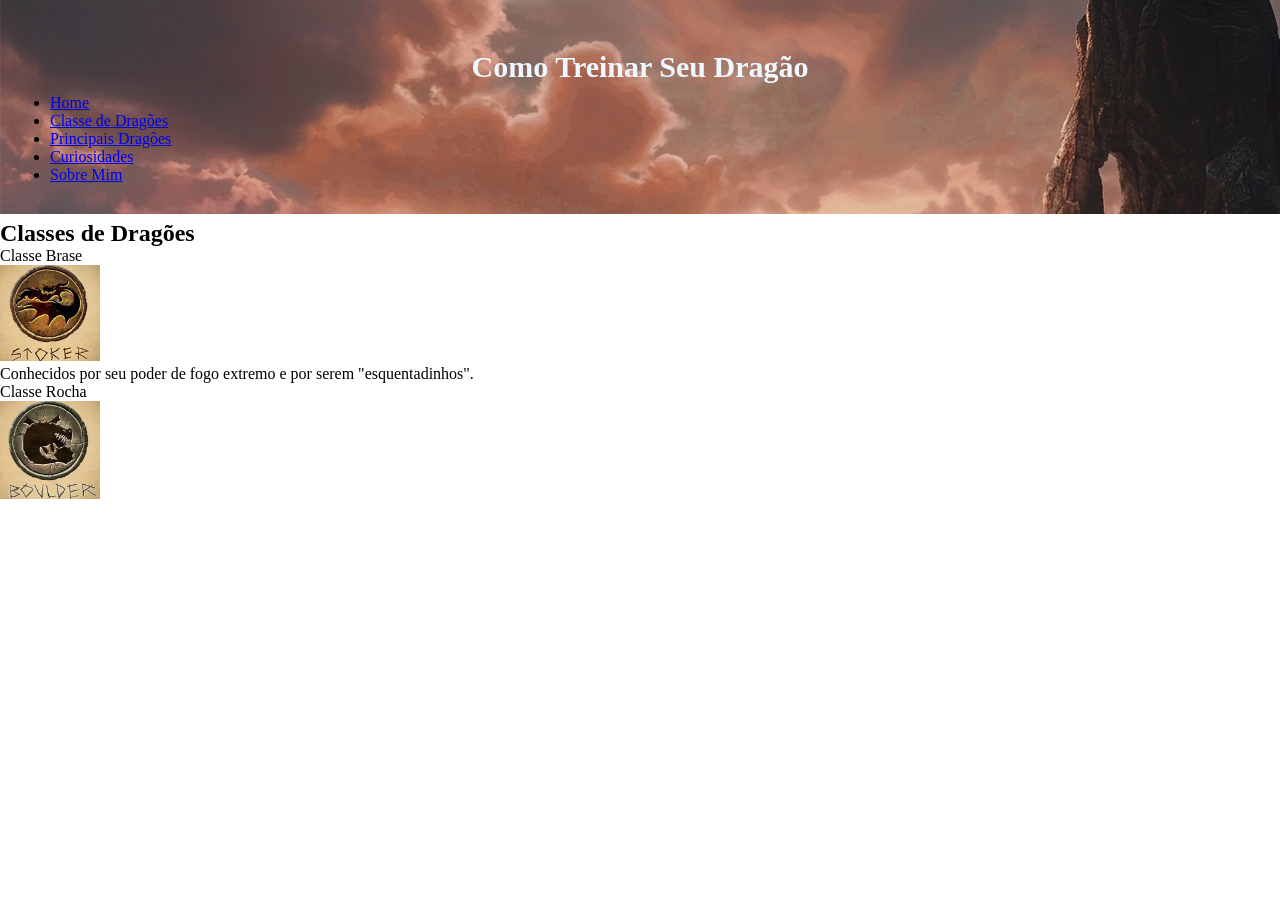
==== index.html @ 51e86da2 "Primeiro Commit" ====
<!doctype html>
<html lang="pt-BR">
  <head>
    <meta charset="UTF-8" />
    <meta name="viewport" content="width=device-width, initial-scale=1.0" />
    <title>Document</title>

    <link rel="stylesheet" href="css/meusite.css" />
  </head>
  <body>
    <header class="cabecalho">
      <h1>Como Treinar Seu Dragão</h1>
      <nav>
        <ul>
          <li><a href="#home">Home</a></li>
          <li><a href="#classe">Classe de Dragões</a></li>
          <li><a href="#principal">Principais Dragões</a></li>
          <li><a href="#curiosidade">Curiosidades</a></li>
          <li><a href="#sobremim">Sobre Mim</a></li>
        </ul>
      </nav>
    </header>
    <main id="home">
      <section id="classe" class="classe">
        <h2>Classes de Dragões</h2>

        <article class="classe-dragao">
          <div>
            <ul>
              <li>Classe Brase</li>
              <li>
                <img
                  src="img/brasa.jpg"
                  width="100"
                  alt="Classe Brassa ou Stoker"
                  loading="lazy"
                />
              </li>
            </ul>
            <p>Conhecidos por seu poder de fogo extremo e por serem "esquentadinhos".</p>
          </div>
          <div>
            <ul>
                <li>Classe Rocha </li>
                <li><img src="img/rocha.jpg"width="100"
                  alt="Classe Rocha ou Boulder"
                  loading="lazy"
                /></li>
            </ul>
          </div>
        </article>
      </section>
    </main>
  </body>
</html>
---- css/meusite.css ----
*{
    margin: 0;
    padding: 0;
    box-sizing: border-box;
    
}
.cabecalho{
    background-image: url(../img/fundo2.png);
    position: fixed;
    padding: 50px 50px 30px 50px;
    position: fixed;
    width: 100%;
    top: 0;
    z-index: 1000;
}
.cabecalho h1{
    color: aliceblue;
    text-align: center;
    font-size: 30px;
    margin-bottom: 10px;
}
h2{
    padding-top: 220px;
    color: black;
}
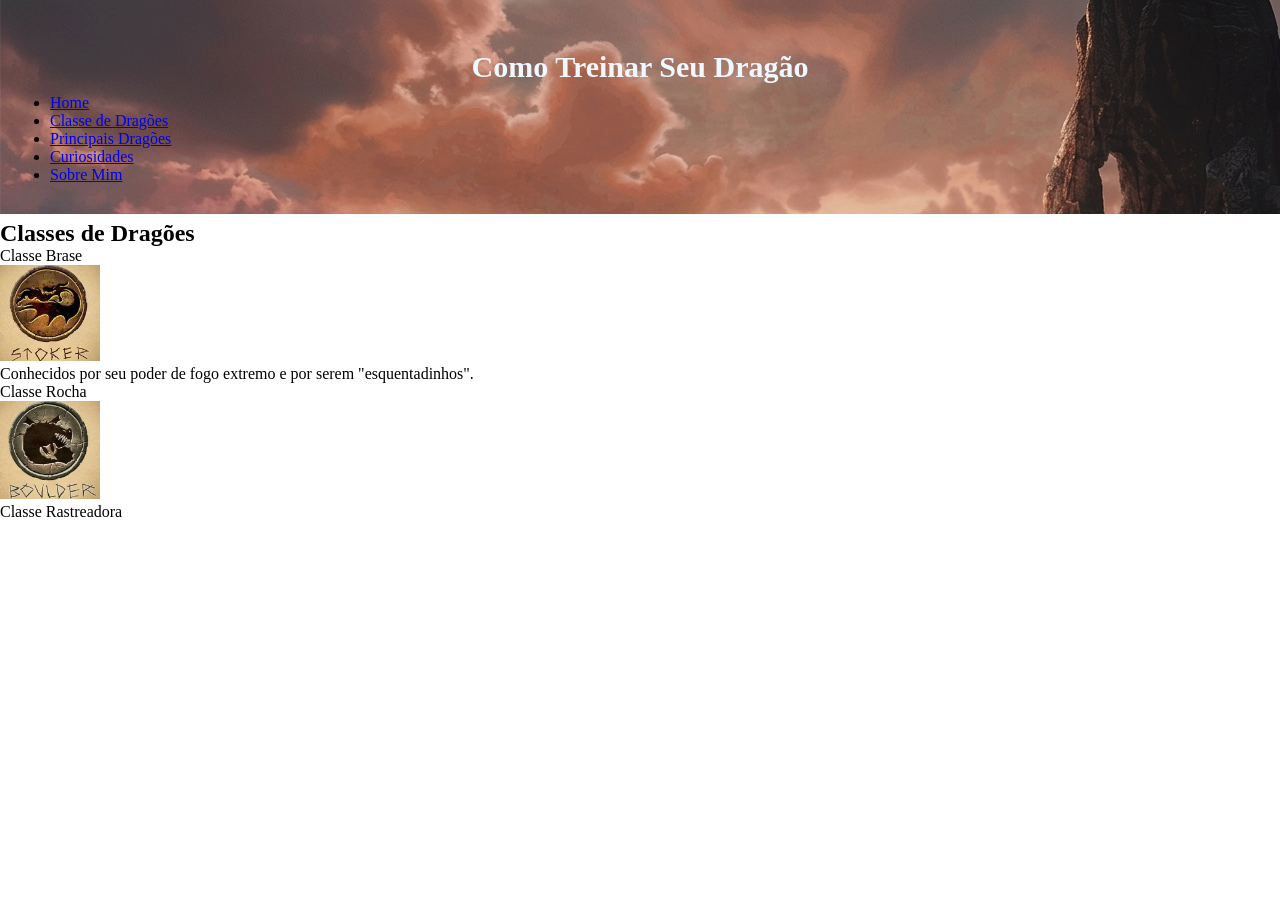
==== commit 877082d8: "Atualizacao  index.html Site sobremim" ====
--- a/index.html
+++ b/index.html
@@ -3,7 +3,7 @@
   <head>
     <meta charset="UTF-8" />
     <meta name="viewport" content="width=device-width, initial-scale=1.0" />
-    <title>Document</title>
+    <title>Sobre Mim</title>
 
     <link rel="stylesheet" href="css/meusite.css" />
   </head>
@@ -37,15 +37,27 @@
                 />
               </li>
             </ul>
-            <p>Conhecidos por seu poder de fogo extremo e por serem "esquentadinhos".</p>
+            <p>
+              Conhecidos por seu poder de fogo extremo e por serem
+              "esquentadinhos".
+            </p>
           </div>
           <div>
             <ul>
-                <li>Classe Rocha </li>
-                <li><img src="img/rocha.jpg"width="100"
+              <li>Classe Rocha</li>
+              <li>
+                <img
+                  src="img/rocha.jpg"
+                  width="100"
                   alt="Classe Rocha ou Boulder"
                   loading="lazy"
-                /></li>
+                />
+              </li>
+            </ul>
+          </div>
+          <div>
+            <ul>
+              <il>Classe Rastreadora</il>
             </ul>
           </div>
         </article>
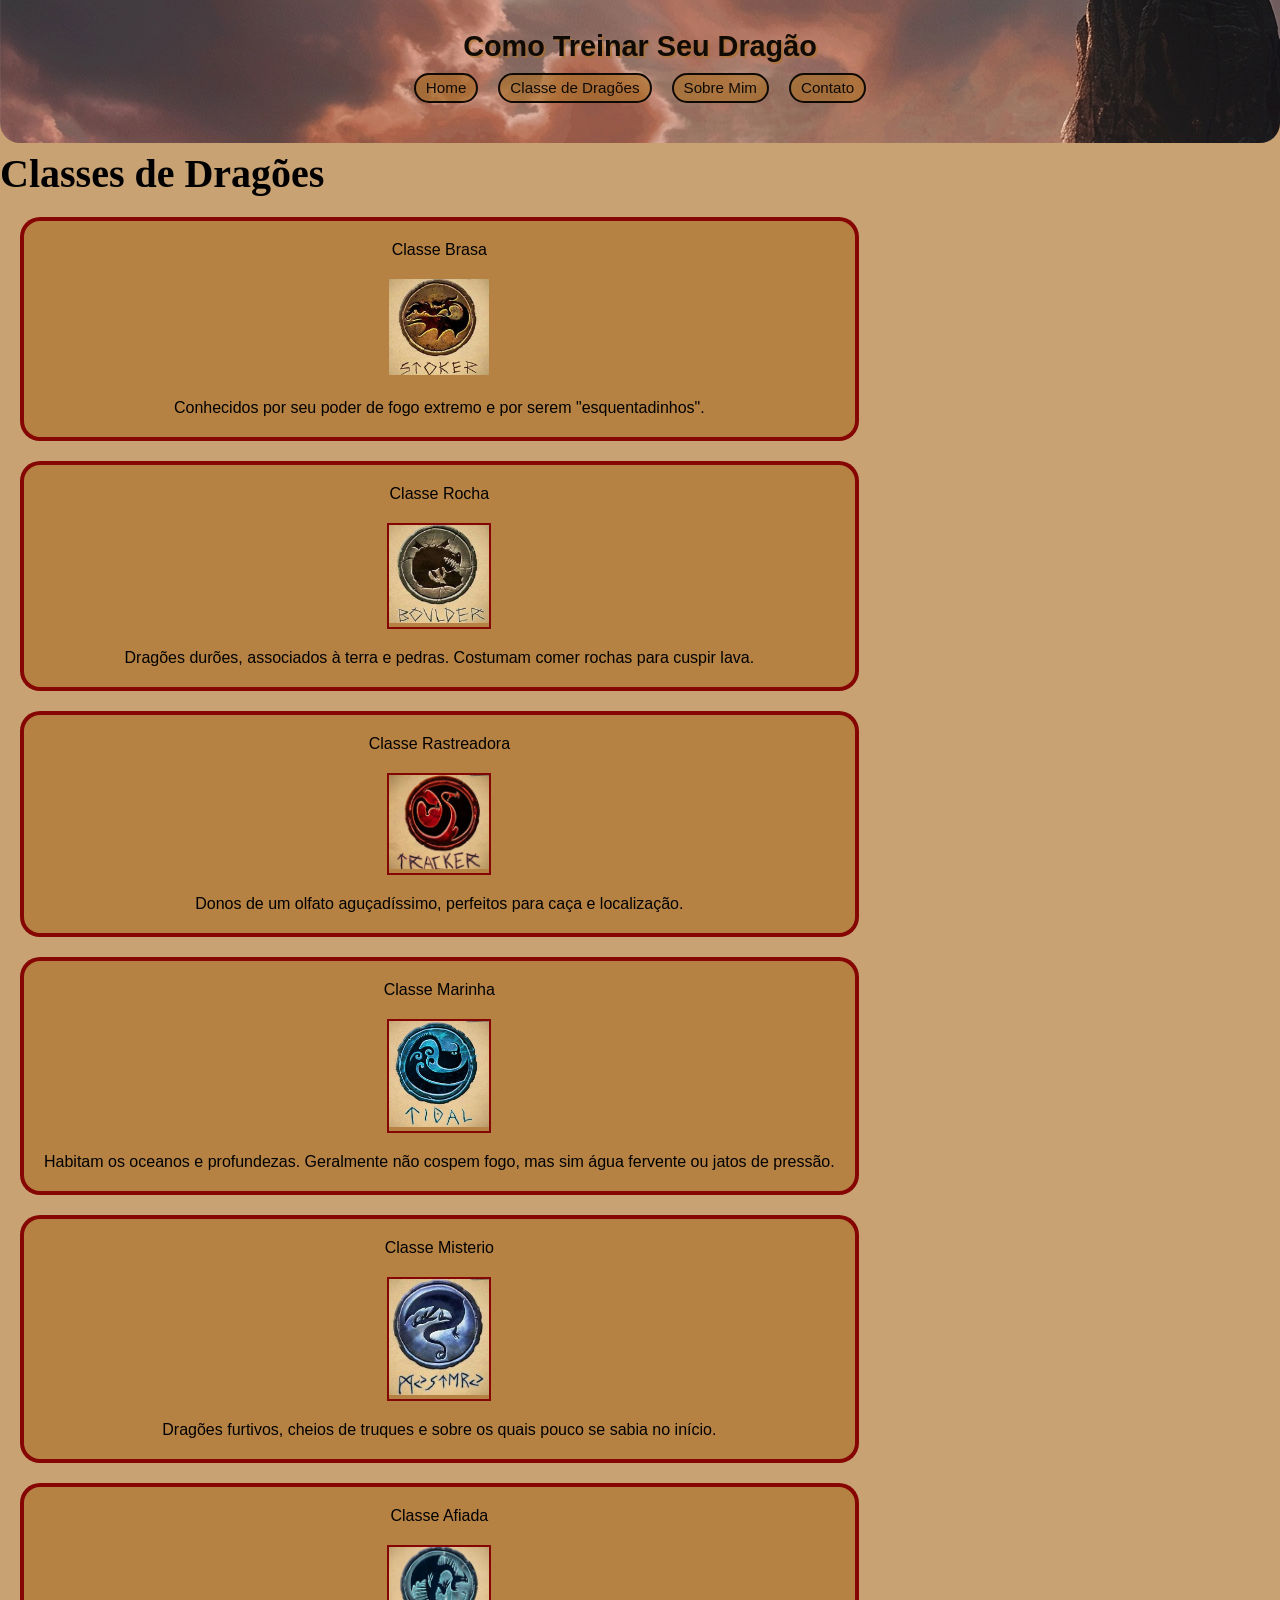
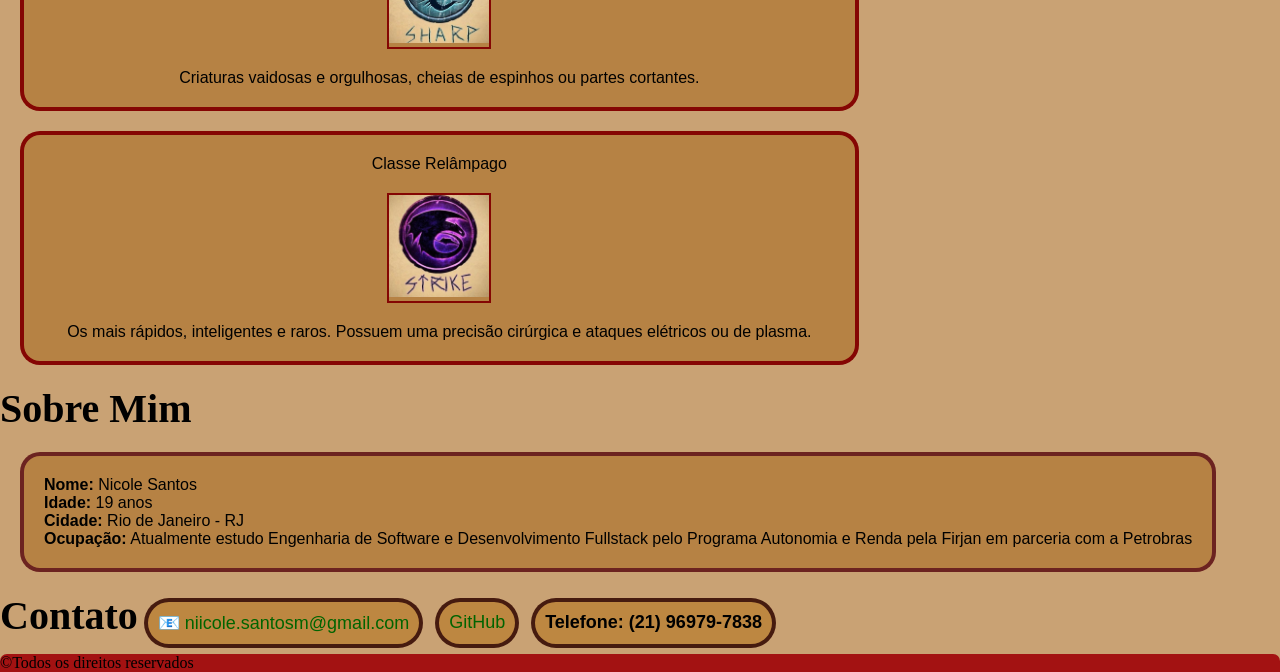
==== commit 724a8d18: "Atualizacao Site Pessoal" ====
--- a/index.html
+++ b/index.html
@@ -14,9 +14,8 @@
         <ul>
           <li><a href="#home">Home</a></li>
           <li><a href="#classe">Classe de Dragões</a></li>
-          <li><a href="#principal">Principais Dragões</a></li>
-          <li><a href="#curiosidade">Curiosidades</a></li>
-          <li><a href="#sobremim">Sobre Mim</a></li>
+          <li><a href="#sobremim ">Sobre Mim</a></li>
+          <li><a href="#contato">Contato</a></li>
         </ul>
       </nav>
     </header>
@@ -25,43 +24,148 @@
         <h2>Classes de Dragões</h2>
 
         <article class="classe-dragao">
-          <div>
-            <ul>
-              <li>Classe Brase</li>
-              <li>
-                <img
-                  src="img/brasa.jpg"
-                  width="100"
-                  alt="Classe Brassa ou Stoker"
-                  loading="lazy"
-                />
-              </li>
-            </ul>
+          <div class="box">
+            <p>Classe Brasa</p>
+            <div>
+              <img
+                src="img/brasa.jpg"
+                width="100"
+                alt="Classe Brassa ou Stoker"
+                loading="lazy"
+              />
+            </div>
+
             <p>
               Conhecidos por seu poder de fogo extremo e por serem
               "esquentadinhos".
             </p>
           </div>
-          <div>
-            <ul>
-              <li>Classe Rocha</li>
-              <li>
-                <img
-                  src="img/rocha.jpg"
-                  width="100"
-                  alt="Classe Rocha ou Boulder"
-                  loading="lazy"
-                />
-              </li>
-            </ul>
+          <div class="box">
+            <p>Classe Rocha</p>
+
+            <div class="img">
+              <img
+                src="img/rocha.jpg"
+                width="100"
+                alt="Classe Rocha ou Boulder"
+                loading="lazy"
+              />
+            </div>
+            <p>
+              Dragões durões, associados à terra e pedras. Costumam comer rochas
+              para cuspir lava.
+            </p>
           </div>
-          <div>
-            <ul>
-              <il>Classe Rastreadora</il>
-            </ul>
+          <div class="box">
+            <p>Classe Rastreadora</p>
+            <div class="img">
+              <img
+                src="img/rastreadora.jpg"
+                width="100"
+                alt="Classe Rastreadora ou Tracker"
+                loading="lazy"
+              />
+            </div>
+            <p>
+              Donos de um olfato aguçadíssimo, perfeitos para caça e
+              localização.
+            </p>
+          </div>
+          <div class="box">
+            <p>Classe Marinha</p>
+            <div class="img">
+              <img
+                src="img/marinha.jpg"
+                width="100"
+                alt="Classe Marinha ou Seafarer"
+                loading="lazy"
+              />
+            </div>
+            <p>
+              Habitam os oceanos e profundezas. Geralmente não cospem fogo, mas
+              sim água fervente ou jatos de pressão.
+            </p>
+          </div>
+          <div class="box">
+            <p>Classe Misterio</p>
+            <div class="img">
+              <img
+                src="img/misterio.jpg"
+                width="100"
+                alt="Classe Misterio ou Mysterious"
+                loading="lazy"
+              />
+            </div>
+            <p>
+              Dragões furtivos, cheios de truques e sobre os quais pouco se
+              sabia no início.
+            </p>
+          </div>
+          <div class="box">
+            <p>Classe Afiada</p>
+            <div class="img">
+              <img
+                src="img/afiada.jpg"
+                width="100"
+                alt="Classe Afiada ou Sharp"
+                loading="lazy"
+              />
+            </div>
+            <p>
+              Criaturas vaidosas e orgulhosas, cheias de espinhos ou partes
+              cortantes.
+            </p>
+          </div>
+          <div class="box">
+            <p>Classe Relâmpago</p>
+            <div class="img">
+              <img
+                src="img/relampago.jpg"
+                width="100"
+                alt="Classe Relâmpago ou Strike"
+                loading="lazy"
+              />
+            </div>
+            <p>
+              Os mais rápidos, inteligentes e raros. Possuem uma precisão
+              cirúrgica e ataques elétricos ou de plasma.
+            </p>
           </div>
         </article>
       </section>
+      <section class="sobremim" id="sobremim">
+        <h2>Sobre Mim</h2>
+
+        <section class="maisinfo">
+          <div>
+            <p><b>Nome:</b> Nicole Santos</p>
+            <p><b>Idade:</b> 19 anos</p>
+            <p><b>Cidade:</b> Rio de Janeiro - RJ</p>
+            <p>
+              <b>Ocupação:</b> Atualmente estudo Engenharia de Software e
+              Desenvolvimento Fullstack pelo Programa Autonomia e Renda pela
+              Firjan em parceria com a Petrobras
+            </p>
+          </div>
+        </section>
+        <section class="contato" id="contato">
+          <h2>Contato</h2>
+          <div class="contato">
+            <a href="malito:niicole.santosm@gmail.com" >📧 niicole.santosm@gmail.com</a><br>
+            
+          </div>
+          <div class="contato">
+            <a href="https://github.com/NicoleSotnas" target="_blank">GitHub</a>
+
+          </div>
+          <div class="contato">
+            <p><b>Telefone: (21) 96979-7838</b></p>
+          </div>
+        </section>
+      </section>
     </main>
+    <footer>
+      <p>&copy;Todos os direitos reservados</p>
+    </footer>
   </body>
 </html>
--- a/css/meusite.css
+++ b/css/meusite.css
@@ -1,26 +1,236 @@
-
-*{
-    margin: 0;
-    padding: 0;
-    box-sizing: border-box;
-    
-}
-.cabecalho{
-    background-image: url(../img/fundo2.png);
-    position: fixed;
-    padding: 50px 50px 30px 50px;
-    position: fixed;
-    width: 100%;
-    top: 0;
-    z-index: 1000;
-}
-.cabecalho h1{
-    color: aliceblue;
-    text-align: center;
-    font-size: 30px;
-    margin-bottom: 10px;
-}
-h2{
-    padding-top: 220px;
-    color: black;
-}+* {
+  margin: 0;
+  padding: 0;
+  box-sizing: border-box;
+}
+body {
+  background-color: #ad712ca7 /*#f4f4f4*/;
+}
+header {
+  position: static;
+}
+main {
+  display: flex;
+  position: relative;
+  margin-top: 50px;
+  flex-wrap: wrap;
+}
+.cabecalho {
+  background-image: url(../img/fundo2.png);
+  /*position: fixed;*/
+  padding: 30px 0px;
+  position: fixed;
+  width: 100%;
+  top: 0;
+  z-index: 1000;
+  border-radius: 0px 0px 20px 20px;
+  flex-wrap: wrap;
+}
+
+.cabecalho h1 {
+  text-align: center;
+  color: #0a0602f6;
+  font-size: 1.8rem;
+  font-family: "Arial", sans-serif;
+  text-shadow: 2px 2px #ad712ca7;
+  flex-wrap: wrap;
+}
+
+.cabecalho nav ul {
+  display: flex;
+  justify-content: center;
+  list-style: none;
+  gap: 6px;
+  flex-wrap: wrap;
+  max-width: 300%;
+  margin: 10px auto;
+}
+.cabecalho nav li {
+  display: flex;
+  background-color: #ad712ca7;
+  border: 2px solid #0a0602f6;
+  border-radius: 50px;
+  width: 155spx;
+  line-height: 6px;
+  flex-wrap: wrap;
+  justify-content: center;
+}
+.cabecalho nav a {
+  text-decoration: none;
+  display: flex;
+  color: #0a0602f6;
+  font-size: 0.95rem;
+  font-family: "Arial", sans-serif;
+  padding: 10px 10px;
+  border-radius: 5px;
+  background-color: transparent;
+}
+.classe {
+  padding-top: 160px;
+}
+h2 {
+  color: black;
+  font-size: 40px;
+}
+div.box {
+  font-family: Arial, Helvetica, sans-serif;
+  background-color: #ad712ca7;
+  display: flex;
+  flex-wrap: wrap;
+  flex-direction: column;
+  gap: 20px;
+}
+div.box {
+  display: flex;
+  flex-wrap: wrap;
+  justify-content: center;
+  align-items: center;
+  margin-bottom: 20px;
+  border: 4px solid #830202f6;
+  border-radius: 20px;
+  padding: 20px;
+  margin: 20px;
+}
+div.img {
+  border: 2.5px solid #830202f6;
+}
+div.p {
+  display: flex;
+  flex-wrap: wrap;
+  justify-content: center;
+  align-items: center;
+}
+.maisinfo {
+  font-family: Arial, Helvetica, sans-serif;
+  display: flex;
+  flex-wrap: wrap;
+  flex-direction: column;
+  gap: 20px;
+  
+}
+section.maisinfo {
+  background-color: #ad712ca7;
+  display: flex;
+  flex-wrap: wrap;
+  justify-content: center;
+  align-items: center;
+  margin-bottom: 20px;
+  border: 4px solid #692020f6;
+  border-radius: 20px;
+  padding: 20px;
+  margin: 20px;
+}
+
+section.maisinfo.p {
+  font-family: Arial, Helvetica, sans-serif;
+  display: flex;
+  flex-wrap: wrap;
+  justify-content: center;
+  align-items: center;
+  text-align: center;
+  margin: 10px 0;
+  line-height: 1.5;
+}
+div.contato {
+  font-family: "Arial", sans-serif;
+  display: flex;
+  justify-content: center;
+  text-align: center;
+  margin: 6px;
+  text-decoration: none;
+  padding: 10px;
+  line-height: auto;
+  border-radius: 30px;
+  font-size: 18px;
+  box-sizing: border-box;
+  border: 4px solid rgba(46, 6, 6, 0.826);
+  transition:
+    background-color 0.3s,
+    transform 0.2s;
+  background-color: rgba(183, 123, 41, 0.681);
+}
+.contato a {
+  text-decoration: none;
+  color: darkgreen;
+}
+.contato a:hover {
+  text-decoration: none;
+  color: blue;
+}
+
+footer {
+  background-color: rgb(163, 18, 18);
+  border-radius: 7px 7px 0px 0px;
+}
+
+.classe-dragao.div.box,
+.classe-dragao.div.box .img,
+.classe-dragao.div.box.p {
+  display: grid;
+  grid-template-columns: 1fr;
+  display: flex;
+  gap: 6px;
+}
+@media (min-width: 768px) {
+  .classe-dragao.div.box,
+  .classe-dragao.div.box .img,
+  .classe-dragao.div.box.p {
+    grid-template-columns: 1fr 1fr;
+  }
+}
+@media (min-width: 1024px) {
+  .classe-dragao.div.box,
+  .classe-dragao.div.box .img,
+  .classe-dragao.div.box.p {
+    grid-template-columns: repeat(3, 1fr);
+  }
+}
+@media (min-width: 768px) {
+  .cabecalho nav ul {
+    max-width: 100%;
+    flex-direction: row;
+    justify-content: center;
+    gap: 20px;
+  }
+}
+@media (min-width: 768px) {
+  .classe {
+    padding-top: 100px;
+  }
+}
+.sobremim.maisinfo,
+.sobremim.maisinfo.div,
+.sobremim.maisinfo.div.p {
+  display: grid;
+  grid-template-columns: 1fr;
+  display: flex;
+}
+@media (min-width: 768px) {
+  .sobremim.maisinfo,
+  .sobremim.maisinfo.div,
+  .sobremim.maisinfo.div.p {
+    grid-template-columns: 1fr 1fr;
+    display: flex;
+  }
+}
+@media (min-width: 1024px) {
+  .sobremim.maisinfo,
+  .sobremim.maisinfo.div,
+  .sobremim.maisinfo.div.p {
+    grid-template-columns: repeat(3, 1fr);
+    display: flex;
+  }
+}
+.contato,
+.contato a,
+.contato p {
+  display: grid;
+}
+@media (min-width: 768px) {
+  .contato,
+  .contato a,
+  .contato p {
+    grid-template-columns: 1fr;
+    display: flex;
+  }
+}
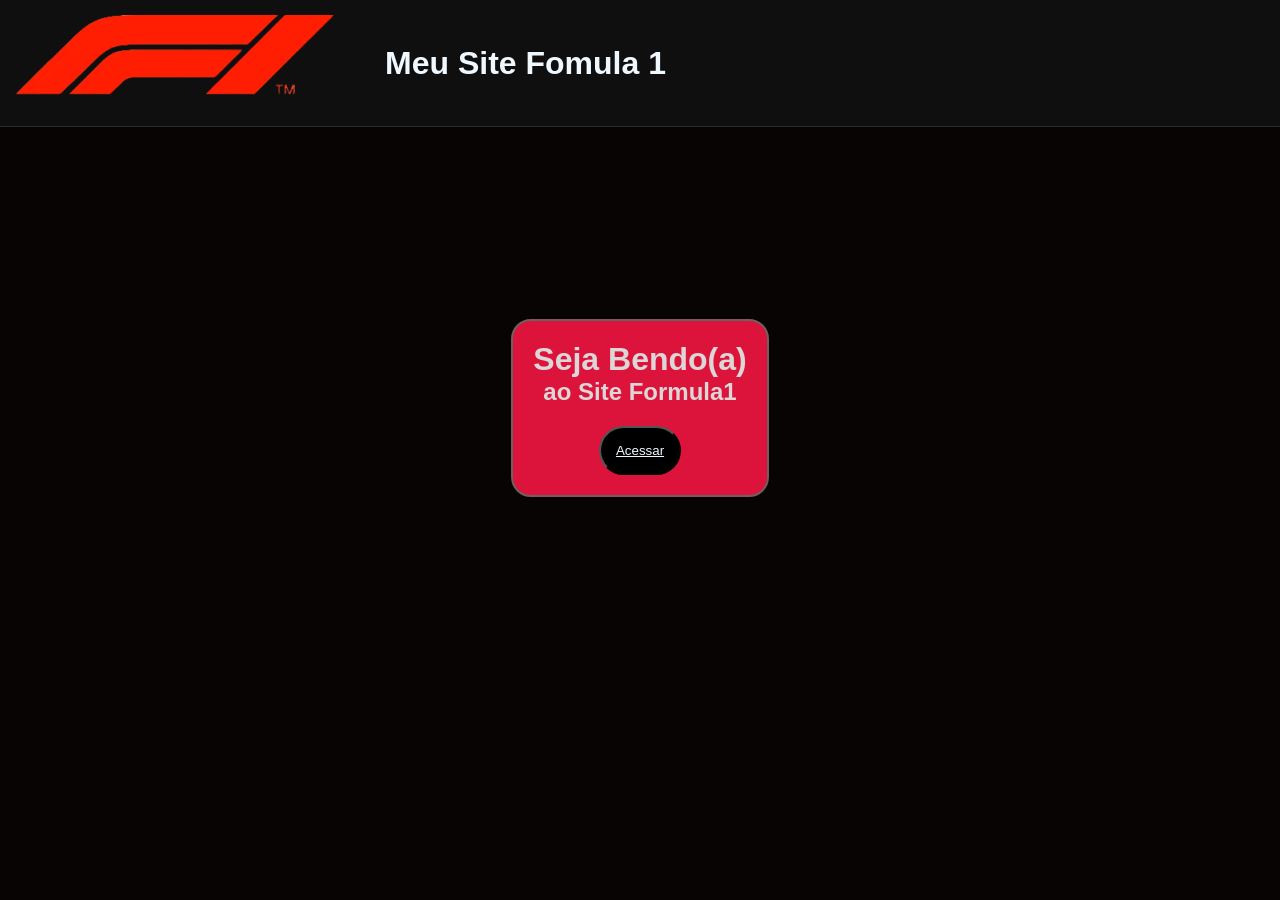
==== commit da5e5fb4: "Modificacao do site" ====
--- a/index.html
+++ b/index.html
@@ -1,171 +1,24 @@
 <!doctype html>
-<html lang="pt-BR">
+<html lang="pt_BR">
   <head>
     <meta charset="UTF-8" />
     <meta name="viewport" content="width=device-width, initial-scale=1.0" />
-    <title>Sobre Mim</title>
-
-    <link rel="stylesheet" href="css/meusite.css" />
+    <title>Formula1</title>
+    <link rel="stylesheet" href="style.css" />
   </head>
   <body>
-    <header class="cabecalho">
-      <h1>Como Treinar Seu Dragão</h1>
-      <nav>
-        <ul>
-          <li><a href="#home">Home</a></li>
-          <li><a href="#classe">Classe de Dragões</a></li>
-          <li><a href="#sobremim ">Sobre Mim</a></li>
-          <li><a href="#contato">Contato</a></li>
-        </ul>
-      </nav>
+    <header>
+      <div class="cabecalho">
+        <img src="img/logof1.png" />
+        <h1>Meu Site Fomula 1</h1>
+      </div>
     </header>
-    <main id="home">
-      <section id="classe" class="classe">
-        <h2>Classes de Dragões</h2>
-
-        <article class="classe-dragao">
-          <div class="box">
-            <p>Classe Brasa</p>
-            <div>
-              <img
-                src="img/brasa.jpg"
-                width="100"
-                alt="Classe Brassa ou Stoker"
-                loading="lazy"
-              />
-            </div>
-
-            <p>
-              Conhecidos por seu poder de fogo extremo e por serem
-              "esquentadinhos".
-            </p>
-          </div>
-          <div class="box">
-            <p>Classe Rocha</p>
-
-            <div class="img">
-              <img
-                src="img/rocha.jpg"
-                width="100"
-                alt="Classe Rocha ou Boulder"
-                loading="lazy"
-              />
-            </div>
-            <p>
-              Dragões durões, associados à terra e pedras. Costumam comer rochas
-              para cuspir lava.
-            </p>
-          </div>
-          <div class="box">
-            <p>Classe Rastreadora</p>
-            <div class="img">
-              <img
-                src="img/rastreadora.jpg"
-                width="100"
-                alt="Classe Rastreadora ou Tracker"
-                loading="lazy"
-              />
-            </div>
-            <p>
-              Donos de um olfato aguçadíssimo, perfeitos para caça e
-              localização.
-            </p>
-          </div>
-          <div class="box">
-            <p>Classe Marinha</p>
-            <div class="img">
-              <img
-                src="img/marinha.jpg"
-                width="100"
-                alt="Classe Marinha ou Seafarer"
-                loading="lazy"
-              />
-            </div>
-            <p>
-              Habitam os oceanos e profundezas. Geralmente não cospem fogo, mas
-              sim água fervente ou jatos de pressão.
-            </p>
-          </div>
-          <div class="box">
-            <p>Classe Misterio</p>
-            <div class="img">
-              <img
-                src="img/misterio.jpg"
-                width="100"
-                alt="Classe Misterio ou Mysterious"
-                loading="lazy"
-              />
-            </div>
-            <p>
-              Dragões furtivos, cheios de truques e sobre os quais pouco se
-              sabia no início.
-            </p>
-          </div>
-          <div class="box">
-            <p>Classe Afiada</p>
-            <div class="img">
-              <img
-                src="img/afiada.jpg"
-                width="100"
-                alt="Classe Afiada ou Sharp"
-                loading="lazy"
-              />
-            </div>
-            <p>
-              Criaturas vaidosas e orgulhosas, cheias de espinhos ou partes
-              cortantes.
-            </p>
-          </div>
-          <div class="box">
-            <p>Classe Relâmpago</p>
-            <div class="img">
-              <img
-                src="img/relampago.jpg"
-                width="100"
-                alt="Classe Relâmpago ou Strike"
-                loading="lazy"
-              />
-            </div>
-            <p>
-              Os mais rápidos, inteligentes e raros. Possuem uma precisão
-              cirúrgica e ataques elétricos ou de plasma.
-            </p>
-          </div>
-        </article>
-      </section>
-      <section class="sobremim" id="sobremim">
-        <h2>Sobre Mim</h2>
-
-        <section class="maisinfo">
-          <div>
-            <p><b>Nome:</b> Nicole Santos</p>
-            <p><b>Idade:</b> 19 anos</p>
-            <p><b>Cidade:</b> Rio de Janeiro - RJ</p>
-            <p>
-              <b>Ocupação:</b> Atualmente estudo Engenharia de Software e
-              Desenvolvimento Fullstack pelo Programa Autonomia e Renda pela
-              Firjan em parceria com a Petrobras
-            </p>
-          </div>
-        </section>
-        <section class="contato" id="contato">
-          <h2>Contato</h2>
-          <div class="contato">
-            <a href="malito:niicole.santosm@gmail.com" >📧 niicole.santosm@gmail.com</a><br>
-            
-          </div>
-          <div class="contato">
-            <a href="https://github.com/NicoleSotnas" target="_blank">GitHub</a>
-
-          </div>
-          <div class="contato">
-            <p><b>Telefone: (21) 96979-7838</b></p>
-          </div>
-        </section>
-      </section>
+    <main class="container">
+      <div class="box" >
+        <h1>Seja Bendo(a)</h1>
+        <h2>ao Site Formula1</h2>
+        <button class="botao"><a href="formula1.html">Acessar</a></button>
+      </div>
     </main>
-    <footer>
-      <p>&copy;Todos os direitos reservados</p>
-    </footer>
   </body>
 </html>
--- a/style.css
+++ b/style.css
@@ -0,0 +1,57 @@
+* {
+  margin: 0;
+  padding: 0;
+  box-sizing: border-box;
+}
+.cabecalho {
+  color: aliceblue;
+  margin-top: 0;
+  margin-left: 0;
+  padding: 15px;
+  top: 0;
+  z-index: 1000;
+  width: 100%;
+  display: flex;
+  justify-content: flex-start;
+  gap: 50px;
+  align-items: center;
+  background: rgba(18, 18, 18, 0.85);
+  backdrop-filter: blur(10px);
+  z-index: 1000;
+  border-bottom: 1px solid #2a2a2a;
+}
+body {
+  background-color: rgb(9, 4, 4);
+  font-family: "Inter", sans-serif;
+
+  margin: 0;
+}.container{
+    display: flex;
+    justify-content: center;
+    align-items: center;
+}
+.box {
+  background-color: crimson;
+  color: #dcd6d6;
+  border: 2px #725e5e solid;
+  border-radius: 20px;
+  display: flex;
+  flex-direction: column;
+  align-items: center;
+  text-align: center;
+  justify-content: center;
+  padding: 20px;
+  box-sizing: border-box;
+
+  margin: 15% ;
+}
+
+.botao {
+  background-color: black;
+  margin-top: 20px;
+  padding: 15px;
+  border-radius: 25px;
+}
+.botao a {
+  color: aliceblue;
+}
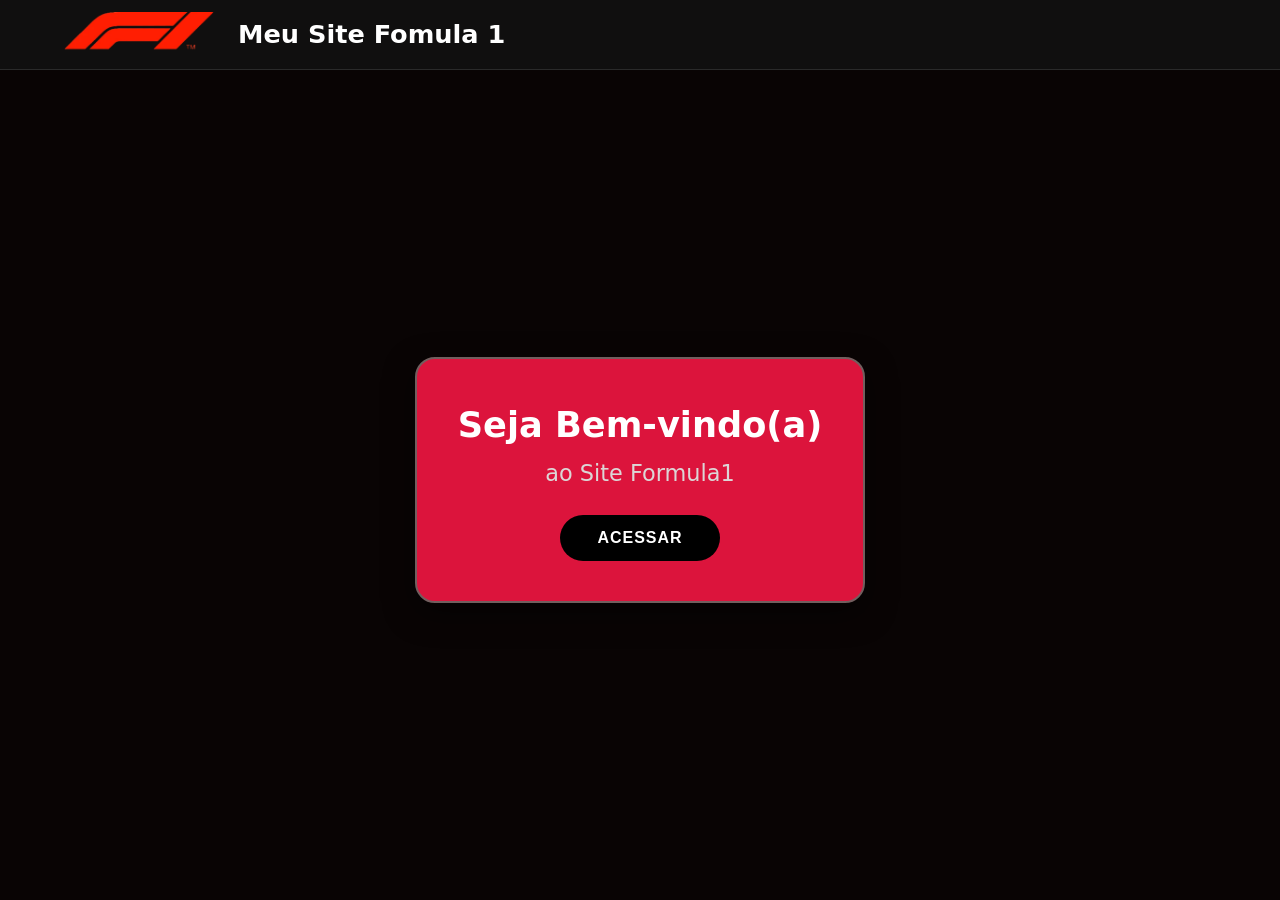
==== commit 0bce4942: "Correcao texto" ====
--- a/index.html
+++ b/index.html
@@ -15,7 +15,7 @@
     </header>
     <main class="container">
       <div class="box" >
-        <h1>Seja Bendo(a)</h1>
+        <h1>Seja Bem-vindo(a)</h1>
         <h2>ao Site Formula1</h2>
         <button class="botao"><a href="formula1.html">Acessar</a></button>
       </div>
--- a/style.css
+++ b/style.css
@@ -1,57 +1,144 @@
+
 * {
   margin: 0;
   padding: 0;
   box-sizing: border-box;
 }
+
+:root {
+  --cor-fundo: #090404;
+  --cor-card: #dc143c; /* Crimson */
+  --cor-borda: #725e5e;
+  --cor-texto: #f1f1f1;
+  --cor-texto-mutado: #dcd6d6;
+  --cor-cabecalho-borda: #2a2a2a;
+  --fonte-principal: 'Inter', system-ui, -apple-system, sans-serif;
+}
+
+body {
+  background-color: var(--cor-fundo);
+  color: var(--cor-texto);
+  font-family: var(--fonte-principal);
+  line-height: 1.5;
+  min-height: 100vh;
+  display: flex;
+  flex-direction: column;
+}
+
+
+header {
+  position: fixed;
+  top: 0;
+  left: 0;
+  width: 100%;
+  z-index: 1000;
+}
+
 .cabecalho {
-  color: aliceblue;
-  margin-top: 0;
-  margin-left: 0;
-  padding: 15px;
-  top: 0;
-  z-index: 1000;
-  width: 100%;
   display: flex;
+  align-items: center;
   justify-content: flex-start;
-  gap: 50px;
-  align-items: center;
+  gap: 1.5rem;
+  padding: 12px 5%;
   background: rgba(18, 18, 18, 0.85);
   backdrop-filter: blur(10px);
-  z-index: 1000;
-  border-bottom: 1px solid #2a2a2a;
+  -webkit-backdrop-filter: blur(10px);
+  border-bottom: 1px solid var(--cor-cabecalho-borda);
 }
-body {
-  background-color: rgb(9, 4, 4);
-  font-family: "Inter", sans-serif;
 
-  margin: 0;
-}.container{
-    display: flex;
-    justify-content: center;
-    align-items: center;
+.cabecalho img {
+  max-height: 45px;
+  width: auto;
+  object-fit: contain;
 }
+
+.cabecalho h1 {
+  font-size: clamp(1.1rem, 3vw, 1.6rem);
+  font-weight: 700;
+  color: #ffffff;
+}
+
+.container {
+  flex: 1;
+  display: flex;
+  justify-content: center;
+  align-items: center;
+  padding: 100px 20px 40px; /* O padding-top (100px) evita que o conteúdo fique debaixo do cabeçalho */
+  min-height: 100vh;
+}
+
 .box {
-  background-color: crimson;
-  color: #dcd6d6;
-  border: 2px #725e5e solid;
+  background-color: var(--cor-card);
+  color: var(--cor-texto-mutado);
+  border: 2px solid var(--cor-borda);
   border-radius: 20px;
+  padding: 2.5rem 2rem;
   display: flex;
   flex-direction: column;
   align-items: center;
   text-align: center;
   justify-content: center;
-  padding: 20px;
-  box-sizing: border-box;
+  width: 100%;
+  max-width: 450px; /* Controla a largura máxima em telas grandes */
+  box-shadow: 0 10px 30px rgba(0, 0, 0, 0.5);
+  transition: transform 0.3s ease, box-shadow 0.3s ease;
+}
 
-  margin: 15% ;
+.box:hover {
+  transform: translateY(-5px);
+  box-shadow: 0 15px 35px rgba(220, 20, 60, 0.3);
+}
+
+.box h1 {
+  font-size: clamp(1.6rem, 4vw, 2.2rem);
+  color: #ffffff;
+  margin-bottom: 0.3rem;
+}
+
+.box h2 {
+  font-size: clamp(1.1rem, 3vw, 1.4rem);
+  font-weight: 400;
+  margin-bottom: 1.5rem;
 }
 
 .botao {
-  background-color: black;
-  margin-top: 20px;
-  padding: 15px;
-  border-radius: 25px;
+  background-color: #000000;
+  border: 2px solid transparent;
+  border-radius: 30px;
+  overflow: hidden;
+  transition: all 0.3s ease;
+  cursor: pointer;
 }
+
 .botao a {
-  color: aliceblue;
+  display: inline-block;
+  color: #ffffff;
+  text-decoration: none;
+  font-weight: 700;
+  font-size: 1rem;
+  padding: 12px 35px;
+  text-transform: uppercase;
+  letter-spacing: 1px;
 }
+
+.botao:hover {
+  background-color: #ffffff;
+  border-color: #000000;
+  transform: scale(1.05);
+}
+
+.botao:hover a {
+  color: #000000;
+}
+
+
+@media (max-width: 480px) {
+  .cabecalho {
+    gap: 1rem;
+    justify-content: center;
+  }
+
+  .box {
+    padding: 2rem 1.5rem;
+  }
+}
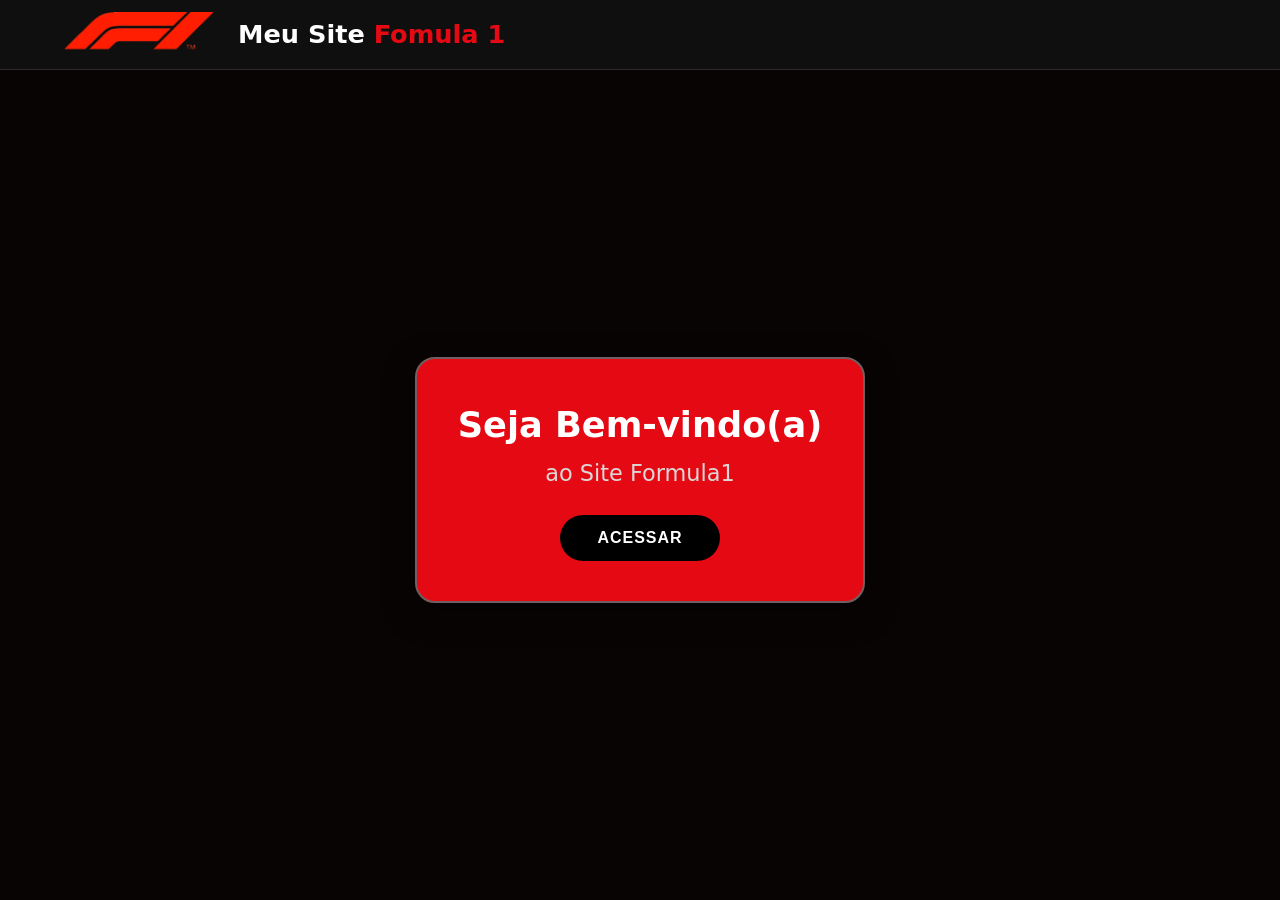
==== commit d4e7004e: "atualizacao animacoes" ====
--- a/index.html
+++ b/index.html
@@ -9,12 +9,12 @@
   <body>
     <header>
       <div class="cabecalho">
-        <img src="img/logof1.png" />
-        <h1>Meu Site Fomula 1</h1>
+        <img src="img/logof1.png" alt="Logo da Formula 1" loading="lazy" />
+        <h1><a>Meu Site <span>Fomula 1</a></span></h1>
       </div>
     </header>
     <main class="container">
-      <div class="box" >
+      <div class="box">
         <h1>Seja Bem-vindo(a)</h1>
         <h2>ao Site Formula1</h2>
         <button class="botao"><a href="formula1.html">Acessar</a></button>
--- a/style.css
+++ b/style.css
@@ -1,4 +1,3 @@
-
 * {
   margin: 0;
   padding: 0;
@@ -7,12 +6,14 @@
 
 :root {
   --cor-fundo: #090404;
-  --cor-card: #dc143c; /* Crimson */
+  --cor-vermelho-ferrari: #e50914;
+  --cor-amarelo-destaque: #e4f805;
+
   --cor-borda: #725e5e;
   --cor-texto: #f1f1f1;
   --cor-texto-mutado: #dcd6d6;
   --cor-cabecalho-borda: #2a2a2a;
-  --fonte-principal: 'Inter', system-ui, -apple-system, sans-serif;
+  --fonte-principal: "Inter", system-ui, -apple-system, sans-serif;
 }
 
 body {
@@ -24,7 +25,6 @@
   display: flex;
   flex-direction: column;
 }
-
 
 header {
   position: fixed;
@@ -45,17 +45,26 @@
   -webkit-backdrop-filter: blur(10px);
   border-bottom: 1px solid var(--cor-cabecalho-borda);
 }
+.cabecalho span {
+  color: var(--cor-vermelho-ferrari);
+}
 
 .cabecalho img {
   max-height: 45px;
   width: auto;
   object-fit: contain;
 }
-
+.cabecalho img:hover {
+  transform: translateY(-5px);
+  border-color: var(--cor-vermelho-ferrari);
+}
 .cabecalho h1 {
   font-size: clamp(1.1rem, 3vw, 1.6rem);
   font-weight: 700;
   color: #ffffff;
+}
+.cabecalho h1 a:hover {
+  color: var(--cor-amarelo-destaque);
 }
 
 .container {
@@ -68,7 +77,7 @@
 }
 
 .box {
-  background-color: var(--cor-card);
+  background-color: var(--cor-vermelho-ferrari);
   color: var(--cor-texto-mutado);
   border: 2px solid var(--cor-borda);
   border-radius: 20px;
@@ -81,12 +90,15 @@
   width: 100%;
   max-width: 450px; /* Controla a largura máxima em telas grandes */
   box-shadow: 0 10px 30px rgba(0, 0, 0, 0.5);
-  transition: transform 0.3s ease, box-shadow 0.3s ease;
+  transition:
+    transform 0.3s ease,
+    box-shadow 0.3s ease;
 }
 
 .box:hover {
   transform: translateY(-5px);
   box-shadow: 0 15px 35px rgba(220, 20, 60, 0.3);
+  background-color: #e509149d;
 }
 
 .box h1 {
@@ -131,7 +143,6 @@
   color: #000000;
 }
 
-
 @media (max-width: 480px) {
   .cabecalho {
     gap: 1rem;
@@ -141,4 +152,4 @@
   .box {
     padding: 2rem 1.5rem;
   }
-}+}
